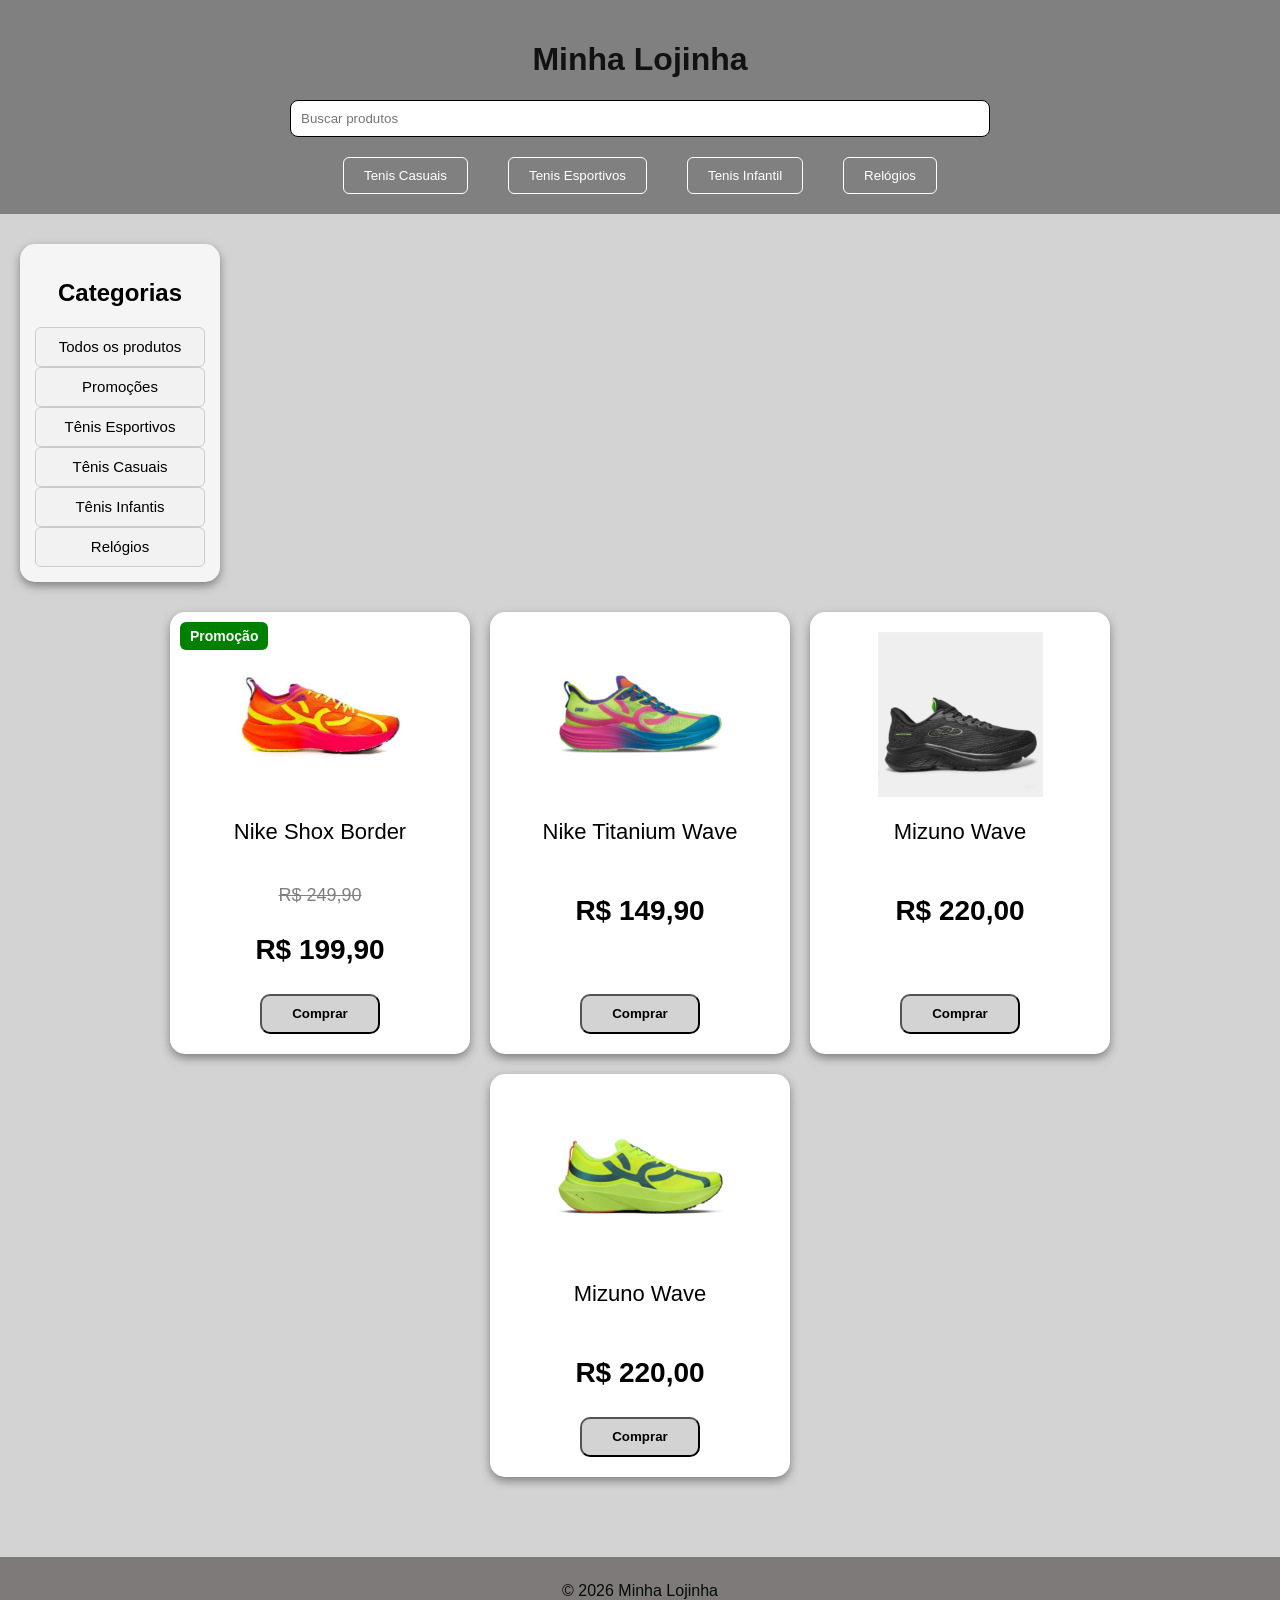
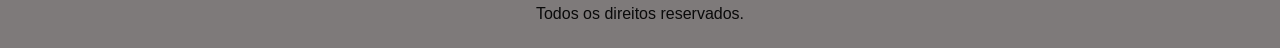
==== index.html @ 5984f420 "Adiciona projeto loja tenis" ====
<!DOCTYPE html>
<html lang="pt-br">
<head>
    <meta charset="UTF-8">
    <meta name="viewport" content="width=device-width, initial-scale=1.0">
    <title>Minha Lojinha</title>
    <link rel="stylesheet" href="style.css">
</head>
<body>

<header class="cabecalho">

        
    <h1>Minha Lojinha</h1>

    <input
    id ="campo-pesquisa" 
    type="search" 
    placeholder="Buscar produtos"
    >
    


      <nav class="menu">
  <button class="botao-topo" data-categoria="casuais"           >Tenis Casuais</button>
  <button class="botao-topo" data-categoria="esportivo"         >Tenis Esportivos</button>
  <button class="botao-topo" data-categoria="infantil"          > Tenis Infantil</button>
  <button class="botao-topo" data-categoria="relogio"           >Relógios</button>

</nav>

</header>
       


<div class="conteudo">
   

    <!-- categorias -->
   <div class="categorias">
    <h2>Categorias</h2>


    <button id="botao-todos">
      Todos os produtos
    </button>

    <button id="botao-promocoes">
      Promoções
    </button>

    <button class="botao-categoria" data-categoria="esportivo">
      Tênis Esportivos
    </button>

    <button class="botao-categoria" data-categoria="casuais">
      Tênis Casuais
    </button>

    <button class="botao-categoria" data-categoria="infantil">
      Tênis Infantis
    </button>

      <button class="botao-categoria" data-categoria="relogio">
      Relógios
    </button>

   </div>


<!-- produtos  -->
   <div class="produtos">


      <div class="produto" 
           data-categoria="esportivo"
           data-promocao="sim">
        <span class="selo-promocao">Promoção</span>

    <div class="foto-produto">
       <img 
            class="foto-principal"
            src="./fotos/tenis.jpg"
            alt="Tenis de frente"
      >
       <img 
           class="foto-alternativa" 
           src="./fotos/tenisverso.jpg" 
           alt="tenis de lado"
      >
    </div>
  <p class="descrição">Nike Shox Border</p>
  <p class="preco-antigo">R$ 249,90</p>
   <p class="preço">R$ 199,90</p>
   <button>Comprar</button>

       </div>



<div class="produto" 
     data-categoria="esportivo">

  <div class="foto-produto">
    <img 
            class="foto-principal"
            src="./fotos/tenis2.jpg"
            alt="Tenis de frente"
      >
    <img 
           class="foto-alternativa" 
           src="./fotos/tenisverso2.jpg" 
           alt="tenis de lado"
      >

</div>
 
  <p class="descrição">Nike Titanium Wave</p>
  <p class="preço">R$ 149,90</p>

  <button>Comprar</button>
</div>




      <div class="produto" 
           data-categoria="casuais">

        <div class="foto-produto">
          <img
          class="foto-principal"
          src="./fotos/tenis3.jpg"
          alt="tenis de lado"
        >
        
        <img
          class="foto-alternativa"
          src="./fotos/tenisverso3.jpg"
          alt="foto de lado"
        >    

        </div>

        
  <p class="descrição">Mizuno Wave</p>
   <p class="preço">R$ 220,00</p>


   <button>Comprar</button>
       </div>
      
             <div class="produto" 
                  data-categoria="infantil">

        <div class="foto-produto">
          <img
          class="foto-principal"
          src="./fotos/tenis4.jpg"
          alt="tenis de lado"
        >
        
        <img
          class="foto-alternativa"
          src="./fotos/tenisverso4.jpg"
          alt="foto de lado"
        >    

        </div>

        
  <p class="descrição">Mizuno Wave</p>
   <p class="preço">R$ 220,00</p>


   <button>Comprar</button>
       </div>

  <p id="mensagem-sem-produtos" hidden>
    Nenhum produto econtrado.
  </p>

<!-- DIV PRODUTOS  -->
  </div>




<!-- DIV - CONTEUDO (MASTER) -->
</div> 


<footer>
  <p>&copy; 2026 Minha Lojinha</p>
  <p>Todos os direitos reservados.</p>
</footer>

<script src="script.js"></script>

</body>
</html>
---- style.css ----
*{
  box-sizing: border-box;
}

body {
  margin: 0;
  background-color: lightgray;
  text-align: center;
  font-family: Arial, sans-serif;
  /*background-image: url(/fotos/fundo-site.jpg);*/
  /*background-size: cover;*/
  min-height: 100vh;
  display: flex;
  flex-direction: column;
}

.produtos {
  display: flex;
  justify-content: center;
  gap: 20px;
  flex-wrap: wrap;
  }

.produto {
  display: flex;
  flex-direction: column;
  background-color: white;
  width: 300px;
  padding: 20px;
  border-radius: 15px;
  box-shadow: 0 4px 10px gray;
  transition: 0.3s;
  position: relative;
}

.produto  button {
  align-self: center;
  margin-top: auto;
  width: 120px;
  height: 40px;
  background-color: lightgrey;
  border-radius: 10px;
  transition: 0.5s;
  font-weight: bold;
}

.produto:hover {
transform: translateY(-5px);
box-shadow: 0 8px 18px darkgreen;
}

.produto button:hover {
  background-color: rgb(119, 119, 119);
  color: black;
}

.selo-promocao {
  position: absolute;
  top: 10px;
  left: 10px;
  background-color: green;
  color: white;
  padding: 6px 10px;
  border-radius: 6px;
  font-size: 14px;
  font-weight: bold;
  z-index: 2;
  pointer-events: none;
  
}

.categorias {
  background-color: whitesmoke;
  text-align: center;
  width: 200px;
  padding: 15px;
  border-radius: 15px;
  box-shadow: 0 4px 10px grey
}


.categorias button{
  width: 100%;
  height: 40px;
  border-radius: 6px;
  font-size: 15px;
  background-color: #f2f2f2;
  border: 1px solid #cccccc;
  transition: background-color 0.3s;
}

.categorias button:hover {
  background-color: lightgrey;
  color:#222222;
  
}

.categorias:hover {
  transform: translateY(-5px);
}


.conteudo {
  display: flex;
  align-items: flex-start;
  gap: 30px;
  padding: 30px 20px;
  flex-wrap: wrap;
  flex: 1;

}

.preço {
  font-size: 28px;
  font-weight: bold;
}

.preco-antigo {
  color: grey;
  text-decoration: line-through;
  margin-bottom: 0;
  font-size: 18px;
}

.descrição {
  font-size: 22px;
  }

  footer {
  background-color: #7e7a7a;
  color: rgb(10, 10, 10);
  padding: 20px;
  margin-top: 50px;
}

.cabecalho {
  background-color: gray;
  color: rgb(19, 18, 18);
  padding: 20px;
}

.cabecalho input {
  width: 700px;
  padding: 10px;
  border: 1px solid black;
  margin-bottom: 20px;
  border-radius: 8px;
}

.cabecalho input:focus {
  outline: none;
  border: 2px solid #008cff;
  }

.menu {
justify-content: center;
display: flex;
color: black;
gap: 40px;
flex-wrap: wrap;
}

.menu button {
  background-color: transparent;
  color: white;
  border: 1px solid white;
  padding: 10px 20px;
  border-radius: 6px;
  transition: 0.3s;
}

.menu button:hover {
  background-color: white;
  color: #222222;
  }

.foto-produto {
  position: relative;
  width: 165px;
  height: 165px;
  align-self: center;
  perspective: 600px;
}

.foto-produto img{
  position: absolute;
  width: 100%;
  height: 100%;
  object-fit: contain;
  left: 0;
  top: 0;
  transition: opacity 0.4s, transform 0.4s;
  }

  .foto-alternativa {
    opacity: 0;
    transform: rotateY(-90deg);
  }

  .foto-produto:hover .foto-principal {
  opacity: 0;
  transform: rotateY(90deg);
}

  .foto-produto:hover .foto-alternativa {
  opacity: 1;
  transform: rotateY(0);
}

footer p {
  margin: 5px 0;

}

@media (max-width: 600px) {
  .conteudo {
    flex-direction: column;
    align-items: center;
  }

  .produtos {
    flex-direction: column;
  }

  .cabecalho input {
    width: 80%;
  }
}

.categorias button.botao-ativo {
  background: #0d6efd;
  color: white;
}

.categorias button.botao-verde {
  background: green;
  color: white;
}

.menu button.botao-cabecalho {
  background: green;
  color: white;
}
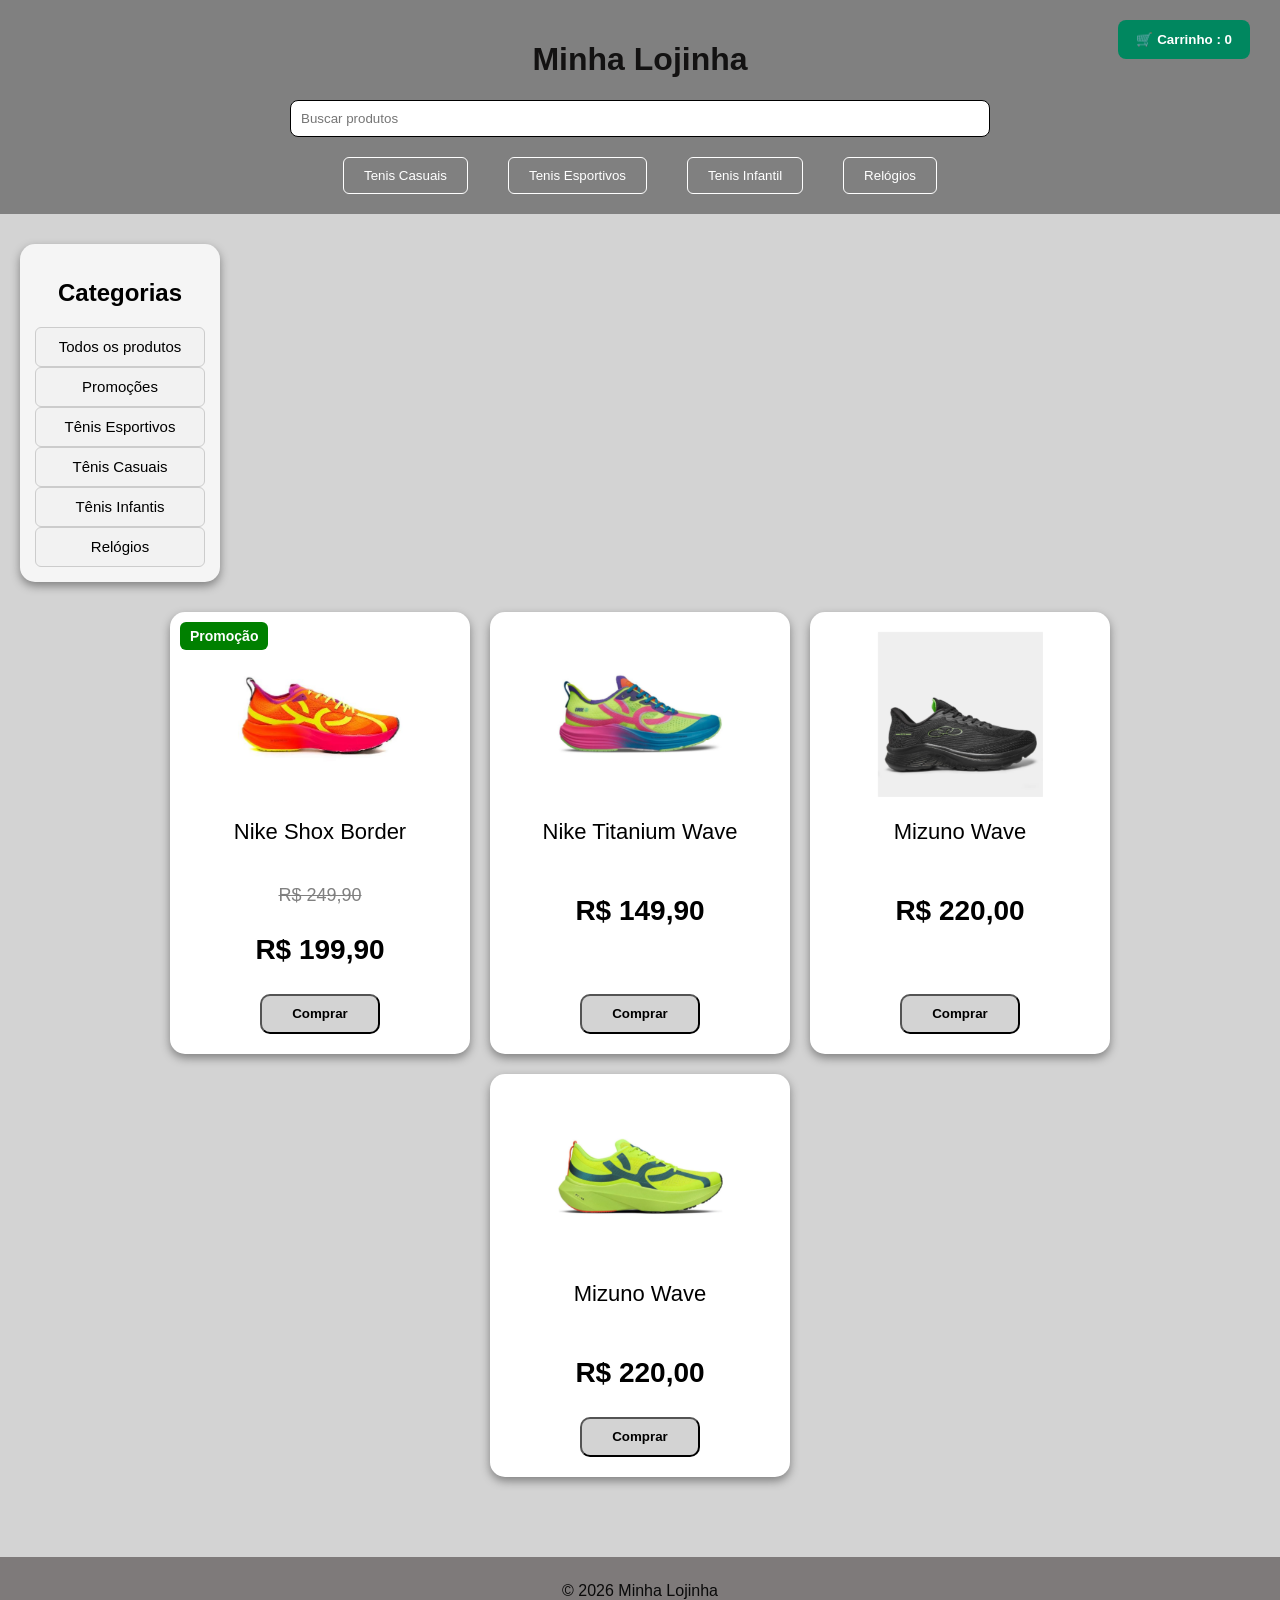
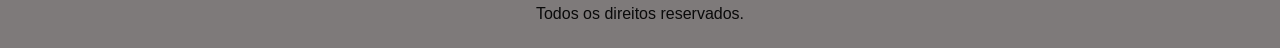
==== commit 6eb3e64d: "Alterações básicas" ====
--- a/index.html
+++ b/index.html
@@ -10,6 +10,10 @@
 
 <header class="cabecalho">
 
+  <button id="botao-carrinho">
+    🛒 Carrinho : <span id="quantidade-carrinho">0</span>
+  </button>
+
         
     <h1>Minha Lojinha</h1>
 
@@ -92,7 +96,7 @@
   <p class="descrição">Nike Shox Border</p>
   <p class="preco-antigo">R$ 249,90</p>
    <p class="preço">R$ 199,90</p>
-   <button>Comprar</button>
+   <button class="botao-comprar">Comprar</button>
 
        </div>
 
@@ -118,7 +122,7 @@
   <p class="descrição">Nike Titanium Wave</p>
   <p class="preço">R$ 149,90</p>
 
-  <button>Comprar</button>
+  <button class="botao-comprar">Comprar</button>
 </div>
 
 
@@ -147,7 +151,7 @@
    <p class="preço">R$ 220,00</p>
 
 
-   <button>Comprar</button>
+  <button class="botao-comprar">Comprar</button>
        </div>
       
              <div class="produto" 
@@ -173,7 +177,7 @@
    <p class="preço">R$ 220,00</p>
 
 
-   <button>Comprar</button>
+   <button class="botao-comprar">Comprar</button>
        </div>
 
   <p id="mensagem-sem-produtos" hidden>
--- a/style.css
+++ b/style.css
@@ -137,6 +137,24 @@
   background-color: gray;
   color: rgb(19, 18, 18);
   padding: 20px;
+  position: relative;
+  }
+
+#botao-carrinho {
+  position: absolute;
+  top: 20px;
+  right: 30px;
+
+  padding: 12px 18px;
+
+  background-color: #00875f;
+  color: white;
+
+  border: none;
+  border-radius: 8px;
+
+  font-weight: bold;
+  cursor: pointer;
 }
 
 .cabecalho input {
